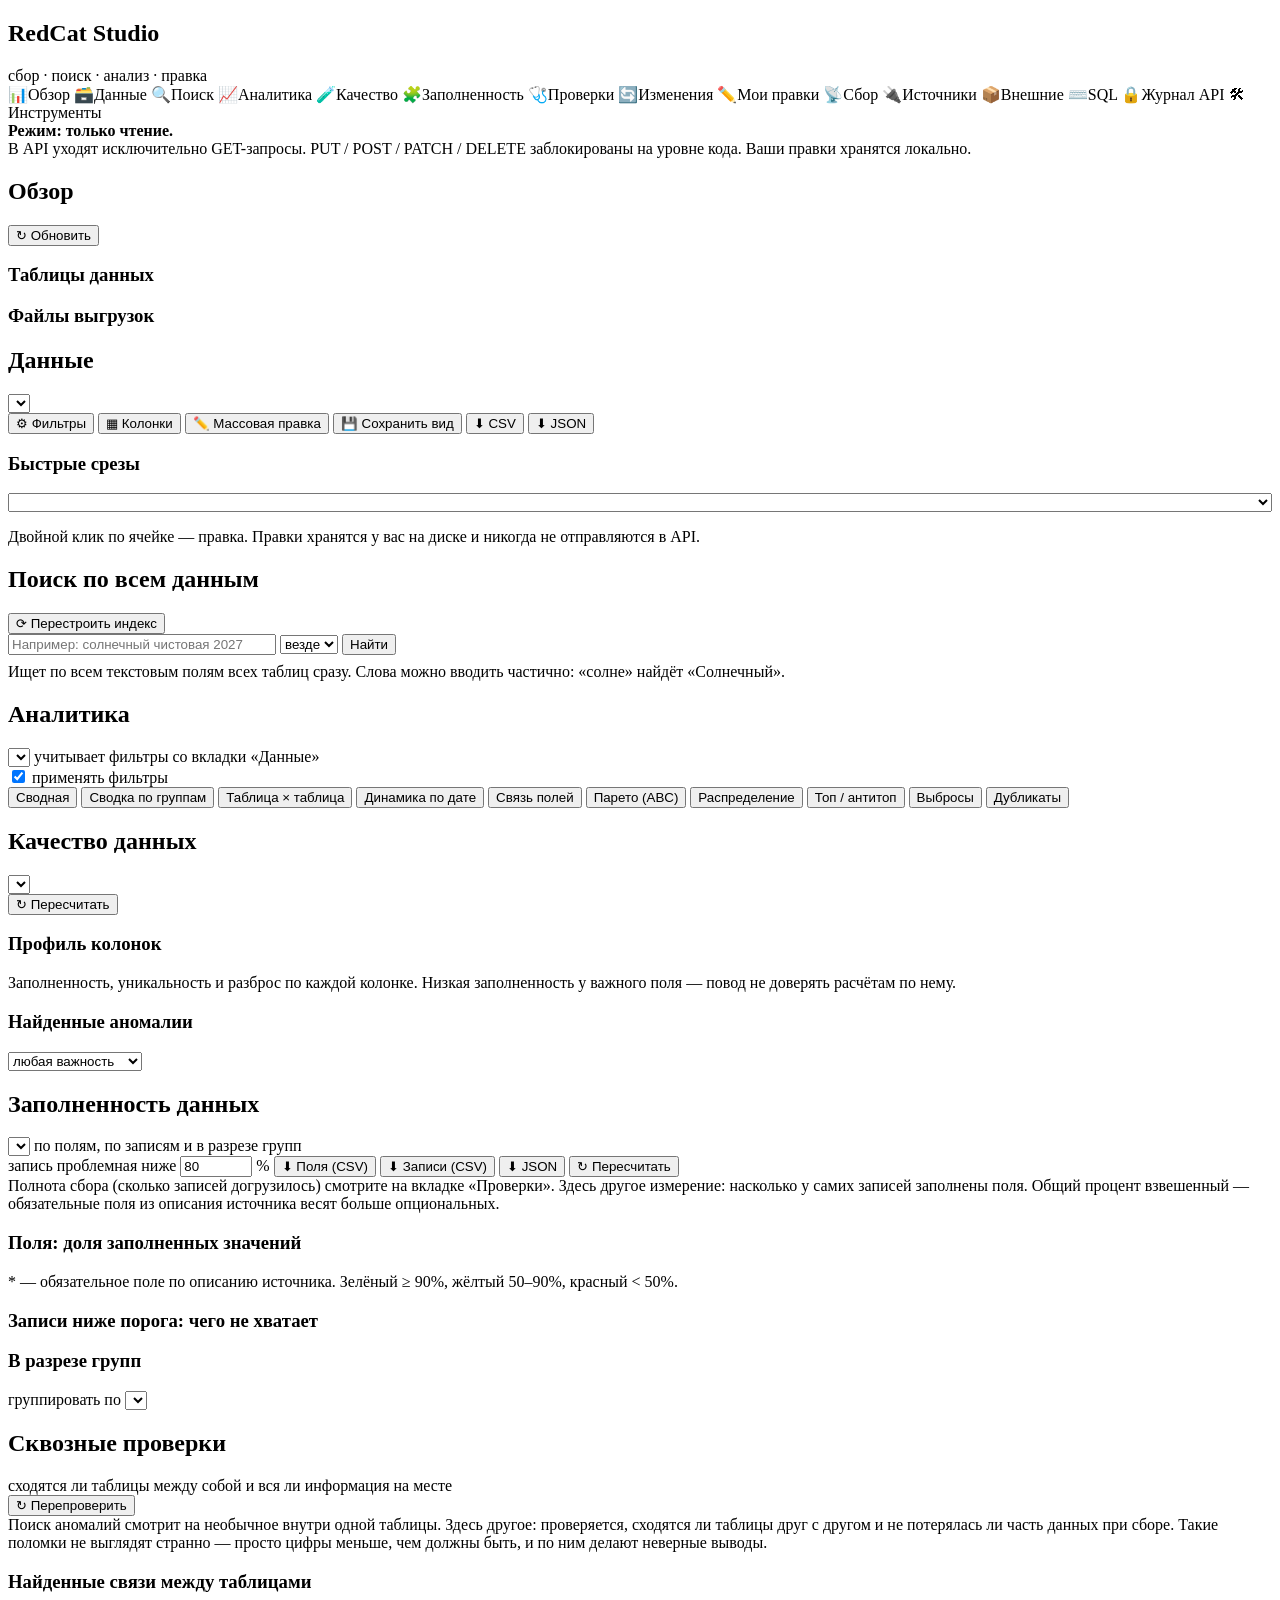
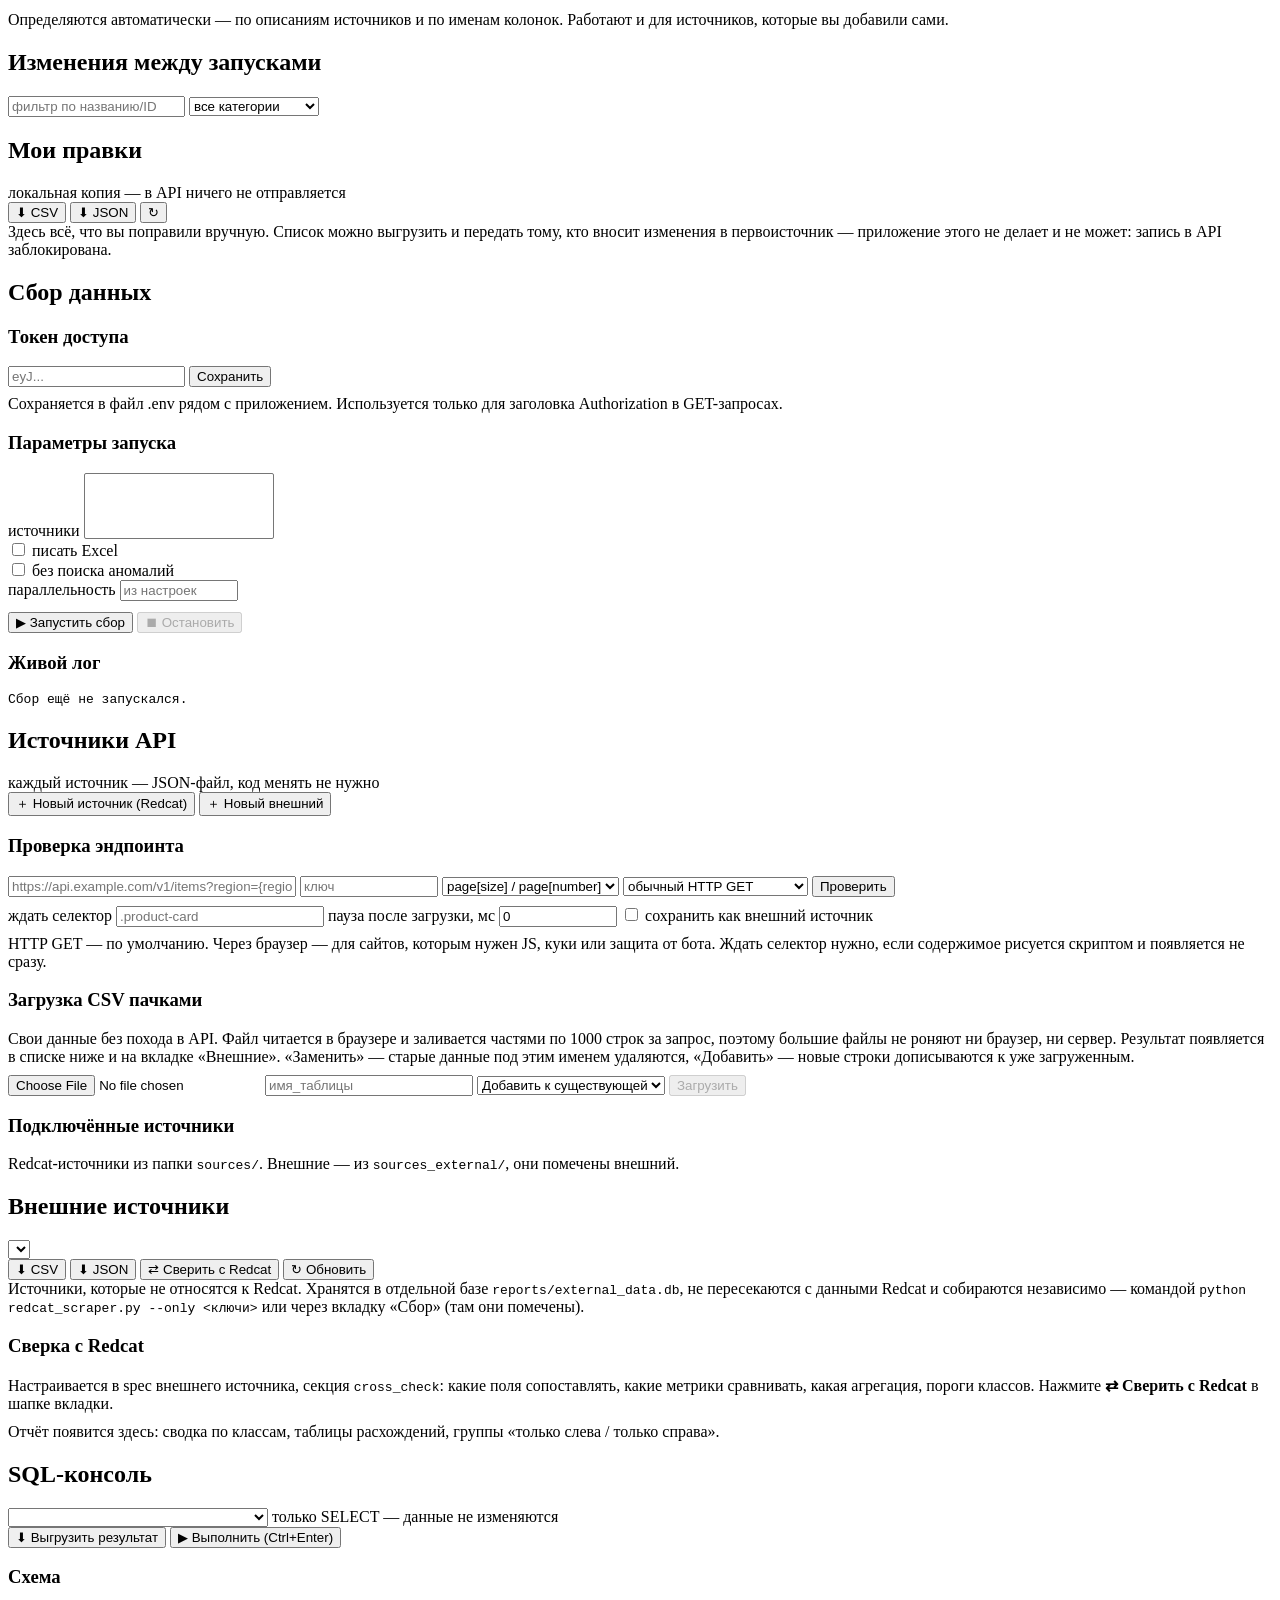
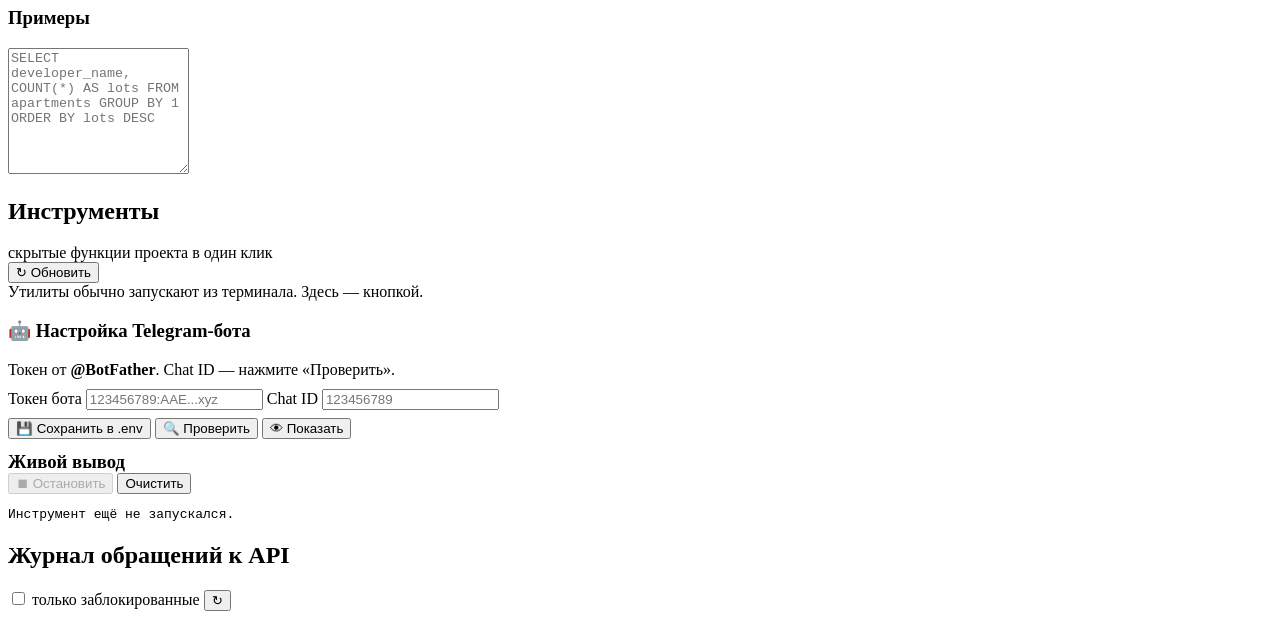
==== redcat/web/static/index.html @ 19f1ea5f "Добавлен локальный проект" ====
<!DOCTYPE html>
<html lang="ru">
<head>
<meta charset="utf-8">
<meta name="viewport" content="width=device-width, initial-scale=1">
<title>RedCat Studio</title>
<meta name="theme-color" content="#0a0d13">
<link rel="preconnect" href="https://fonts.googleapis.com">
<link rel="preconnect" href="https://fonts.gstatic.com" crossorigin>
<link href="https://fonts.googleapis.com/css2?family=IBM+Plex+Sans:wght@400;500;600;650;700&family=JetBrains+Mono:wght@400;500&display=swap" rel="stylesheet">
<link rel="stylesheet" href="/style.css">
<link rel="icon" href="data:image/svg+xml,<svg xmlns='http://www.w3.org/2000/svg' viewBox='0 0 100 100'><text y='.9em' font-size='90'>🐈‍⬛</text></svg>">
</head>
<body>
<div id="app">

  <aside id="sidebar">
    <div class="brand">
      <h1>RedCat Studio</h1>
      <div class="sub">сбор · поиск · анализ · правка</div>
    </div>
    <nav id="nav">
      <a data-view="overview" class="active"><span class="ico">📊</span><span class="txt">Обзор</span></a>
      <a data-view="data"><span class="ico">🗃️</span><span class="txt">Данные</span></a>
      <a data-view="search"><span class="ico">🔍</span><span class="txt">Поиск</span></a>
      <a data-view="analytics"><span class="ico">📈</span><span class="txt">Аналитика</span></a>
      <a data-view="quality"><span class="ico">🧪</span><span class="txt">Качество</span></a>
      <a data-view="completeness"><span class="ico">🧩</span><span class="txt">Заполненность</span><span class="badge" id="badgeComp"></span></a>
      <a data-view="checks"><span class="ico">🩺</span><span class="txt">Проверки</span><span class="badge" id="badgeChecks"></span></a>
      <a data-view="changes"><span class="ico">🔄</span><span class="txt">Изменения</span></a>
      <a data-view="edits"><span class="ico">✏️</span><span class="txt">Мои правки</span><span class="badge" id="badgeEdits"></span></a>
      <a data-view="collect"><span class="ico">📡</span><span class="txt">Сбор</span></a>
      <a data-view="sources"><span class="ico">🔌</span><span class="txt">Источники</span></a>
      <a data-view="external"><span class="ico">📦</span><span class="txt">Внешние</span></a>
      <a data-view="sql"><span class="ico">⌨️</span><span class="txt">SQL</span></a>
      <a data-view="apilog"><span class="ico">🔒</span><span class="txt">Журнал API</span></a>
      <a data-view="tools"><span class="ico">🛠</span><span class="txt">Инструменты</span></a>
    </nav>
    <div class="guard-box">
      <b>Режим: только чтение.</b><br>
      В API уходят исключительно GET-запросы. PUT / POST / PATCH / DELETE
      заблокированы на уровне кода. Ваши правки хранятся локально.
    </div>
  </aside>

  <main>
    <!-- ОБЗОР -->
    <section class="view active" id="view-overview">
      <div class="page-head">
        <h2>Обзор</h2>
        <span class="hint" id="overviewHint"></span>
        <div class="spacer"></div>
        <button onclick="App.loadOverview()">↻ Обновить</button>
      </div>
      <div class="kpis" id="kpis"></div>
      <div class="grid2" id="overviewCharts"></div>
      <div class="card">
        <h3>Таблицы данных</h3>
        <div id="tableList"></div>
      </div>
      <div class="card">
        <h3>Файлы выгрузок</h3>
        <div id="fileList" class="tiny"></div>
      </div>
    </section>

    <!-- ДАННЫЕ -->
    <section class="view" id="view-data">
      <div class="page-head">
        <h2>Данные</h2>
        <select id="dataTable" onchange="App.switchTable(this.value)"></select>
        <span class="hint" id="dataCount"></span>
        <div class="spacer"></div>
        <button class="sm" onclick="App.toggleFilters()">⚙ Фильтры</button>
        <button class="sm" onclick="App.openColumns()">▦ Колонки</button>
        <button class="sm" onclick="App.openBulk()">✏️ Массовая правка</button>
        <button class="sm" onclick="App.saveView()">💾 Сохранить вид</button>
        <button class="sm" onclick="App.exportData('csv')">⬇ CSV</button>
        <button class="sm" onclick="App.exportData('json')">⬇ JSON</button>
      </div>

      <div class="card" id="filterPanel" style="display:none">
        <h3>Фильтры</h3>
        <div id="filterRows"></div>
        <div class="row" style="margin-top:9px">
          <button class="sm" onclick="App.addFilter()">＋ Условие</button>
          <label class="inline">объединять:
            <select id="filterMatch" onchange="App.reload()" style="padding:3px 7px">
              <option value="AND">все условия (И)</option>
              <option value="OR">любое условие (ИЛИ)</option>
            </select>
          </label>
          <label class="inline"><input type="checkbox" id="showHidden" onchange="App.reload()"> показывать скрытые</label>
          <label class="inline">показать:
            <select id="onlyMode" onchange="App.reload()" style="padding:3px 7px">
              <option value="">все записи</option>
              <option value="starred">только избранное</option>
              <option value="edited">только изменённые мной</option>
            </select>
          </label>
          <div class="spacer"></div>
          <button class="sm" onclick="App.clearFilters()">Сбросить</button>
          <button class="sm primary" onclick="App.reload()">Применить</button>
        </div>
        <div id="savedViews" class="row tight" style="margin-top:11px"></div>
      </div>

      <div class="split">
        <div class="card" id="facetPanel">
          <h3>Быстрые срезы</h3>
          <select id="facetField" onchange="App.loadFacets()" style="width:100%;margin-bottom:9px"></select>
          <div id="facetList" class="tiny"></div>
        </div>
        <div>
          <div class="table-wrap"><table id="dataTableEl"><thead></thead><tbody></tbody></table></div>
          <div class="pager" id="dataPager"></div>
          <div class="tiny muted" style="margin-top:7px">
            Двойной клик по ячейке — правка. Правки хранятся у вас на диске
            и никогда не отправляются в API.
          </div>
        </div>
      </div>
    </section>

    <!-- ПОИСК -->
    <section class="view" id="view-search">
      <div class="page-head">
        <h2>Поиск по всем данным</h2>
        <div class="spacer"></div>
        <span class="hint" id="searchMeta"></span>
        <button class="sm" onclick="App.rebuildIndex()">⟳ Перестроить индекс</button>
      </div>
      <div class="card">
        <div class="row">
          <input id="searchInput" placeholder="Например: солнечный чистовая 2027" style="flex:1;min-width:260px"
                 onkeydown="if(event.key==='Enter')App.runSearch()">
          <select id="searchSource"><option value="">везде</option></select>
          <button class="primary" onclick="App.runSearch()">Найти</button>
        </div>
        <div class="tiny muted" style="margin-top:8px">
          Ищет по всем текстовым полям всех таблиц сразу. Слова можно вводить
          частично: «солне» найдёт «Солнечный».
        </div>
      </div>
      <div id="searchResults"></div>
    </section>

    <!-- АНАЛИТИКА -->
    <section class="view" id="view-analytics">
      <div class="page-head">
        <h2>Аналитика</h2>
        <select id="anTable" onchange="App.analyticsTableChanged()"></select>
        <span class="hint">учитывает фильтры со вкладки «Данные»</span>
        <div class="spacer"></div>
        <label class="inline"><input type="checkbox" id="anUseFilters" checked> применять фильтры</label>
      </div>
      <div class="tabs" id="anTabs">
        <button class="active" data-an="pivot">Сводная</button>
        <button data-an="summary">Сводка по группам</button>
        <button data-an="cross">Таблица × таблица</button>
        <button data-an="trend">Динамика по дате</button>
        <button data-an="corr">Связь полей</button>
        <button data-an="pareto">Парето (ABC)</button>
        <button data-an="hist">Распределение</button>
        <button data-an="top">Топ / антитоп</button>
        <button data-an="outliers">Выбросы</button>
        <button data-an="dupes">Дубликаты</button>
      </div>
      <div id="anPanel"></div>
      <div id="anResult"></div>
    </section>

    <!-- КАЧЕСТВО -->
    <section class="view" id="view-quality">
      <div class="page-head">
        <h2>Качество данных</h2>
        <select id="qTable" onchange="App.loadQuality()"></select>
        <div class="spacer"></div>
        <button class="sm" onclick="App.loadQuality()">↻ Пересчитать</button>
      </div>
      <div class="card">
        <h3>Профиль колонок</h3>
        <div class="tiny muted" style="margin-bottom:10px">
          Заполненность, уникальность и разброс по каждой колонке. Низкая
          заполненность у важного поля — повод не доверять расчётам по нему.
        </div>
        <div id="qualityTable"></div>
      </div>
      <div class="card">
        <h3>Найденные аномалии</h3>
        <div class="row" style="margin-bottom:10px">
          <select id="anomSeverity" onchange="App.loadAnomalies()">
            <option value="">любая важность</option>
            <option value="critical">критичные</option>
            <option value="warning">предупреждения</option>
            <option value="info">информационные</option>
          </select>
        </div>
        <div id="anomalyList"></div>
      </div>
    </section>

    <!-- ЗАПОЛНЕННОСТЬ -->
    <section class="view" id="view-completeness">
      <div class="page-head">
        <h2>Заполненность данных</h2>
        <select id="cTable" onchange="App.loadCompleteness()"></select>
        <span class="hint">по полям, по записям и в разрезе групп</span>
        <div class="spacer"></div>
        <label class="inline">запись проблемная ниже
          <input id="cThreshold" type="number" value="80" min="10" max="100"
                 style="width:64px" onchange="App.loadCompleteness()"> %
        </label>
        <button class="sm" onclick="App.exportCompleteness('fields', 'csv')"
                title="Заполненность полей: поле, доля заполненных, пусто, уникальных, минимум/медиана/максимум">
          ⬇ Поля (CSV)
        </button>
        <button class="sm" onclick="App.exportCompleteness('records', 'csv')"
                title="Записи ниже порога: id, название, % заполненности и список недостающих полей">
          ⬇ Записи (CSV)
        </button>
        <button class="sm" onclick="App.exportCompleteness('records', 'json')"
                title="То же, но в JSON">
          ⬇ JSON
        </button>
        <button class="sm" onclick="App.loadCompleteness()">↻ Пересчитать</button>
      </div>
      <div class="card tiny muted">
        Полнота сбора (сколько записей догрузилось) смотрите на вкладке «Проверки».
        Здесь другое измерение: насколько у самих записей заполнены поля.
        Общий процент взвешенный — обязательные поля из описания источника
        весят больше опциональных.
      </div>
      <div class="kpis" id="cKpis"></div>
      <div class="grid2">
        <div class="card">
          <h3>Поля: доля заполненных значений</h3>
          <div class="tiny muted" style="margin-bottom:9px">* — обязательное поле по описанию источника. Зелёный ≥ 90%, жёлтый 50–90%, красный &lt; 50%.</div>
          <div id="cFields"></div>
        </div>
        <div class="card">
          <h3>Записи ниже порога: чего не хватает</h3>
          <div id="cRecords"></div>
        </div>
      </div>
      <div class="card">
        <h3>В разрезе групп</h3>
        <div class="row" style="margin-bottom:11px">
          <label class="field">группировать по
            <select id="cGroupField" onchange="App.loadCompletenessGroups()"></select>
          </label>
        </div>
        <div id="cGroups"></div>
      </div>
    </section>

    <!-- СКВОЗНЫЕ ПРОВЕРКИ -->
    <section class="view" id="view-checks">
      <div class="page-head">
        <h2>Сквозные проверки</h2>
        <span class="hint">сходятся ли таблицы между собой и вся ли информация на месте</span>
        <div class="spacer"></div>
        <button class="sm" onclick="App.loadChecks()">↻ Перепроверить</button>
      </div>
      <div class="card tiny muted">
        Поиск аномалий смотрит на необычное внутри одной таблицы. Здесь другое:
        проверяется, сходятся ли таблицы друг с другом и не потерялась ли часть
        данных при сборе. Такие поломки не выглядят странно — просто цифры
        меньше, чем должны быть, и по ним делают неверные выводы.
      </div>
      <div id="checksVerdict"></div>
      <div id="checksList"></div>
      <div class="card">
        <h3>Найденные связи между таблицами</h3>
        <div class="tiny muted" style="margin-bottom:9px">
          Определяются автоматически — по описаниям источников и по именам
          колонок. Работают и для источников, которые вы добавили сами.
        </div>
        <div id="checksRelations"></div>
      </div>
    </section>

    <!-- ИЗМЕНЕНИЯ -->
    <section class="view" id="view-changes">
      <div class="page-head">
        <h2>Изменения между запусками</h2>
        <div class="spacer"></div>
        <input id="changeSearch" placeholder="фильтр по названию/ID" oninput="App.renderChanges()">
        <select id="changeKind" onchange="App.renderChanges()">
          <option value="">все категории</option>
          <option value="Новая">новые</option>
          <option value="пропала">пропавшие</option>
          <option value="Изменение">изменения полей</option>
        </select>
      </div>
      <div id="changesBox"></div>
    </section>

    <!-- ПРАВКИ -->
    <section class="view" id="view-edits">
      <div class="page-head">
        <h2>Мои правки</h2>
        <span class="hint">локальная копия — в API ничего не отправляется</span>
        <div class="spacer"></div>
        <button class="sm" onclick="App.exportEdits('csv')">⬇ CSV</button>
        <button class="sm" onclick="App.exportEdits('json')">⬇ JSON</button>
        <button class="sm" onclick="App.loadEdits()">↻</button>
      </div>
      <div class="card tiny muted">
        Здесь всё, что вы поправили вручную. Список можно выгрузить и передать
        тому, кто вносит изменения в первоисточник — приложение этого не делает
        и не может: запись в API заблокирована.
      </div>
      <div id="editsBox"></div>
    </section>

    <!-- СБОР -->
    <section class="view" id="view-collect">
      <div class="page-head">
        <h2>Сбор данных</h2>
        <div class="spacer"></div>
        <span id="tokenPill"></span>
      </div>
      <div class="grid2">
        <div class="card">
          <h3>Токен доступа</h3>
          <div class="row">
            <input id="tokenInput" placeholder="eyJ..." style="flex:1">
            <button onclick="App.saveToken()">Сохранить</button>
          </div>
          <div class="tiny muted" style="margin-top:8px">
            Сохраняется в файл .env рядом с приложением. Используется только
            для заголовка Authorization в GET-запросах.
          </div>
        </div>
        <div class="card">
          <h3>Параметры запуска</h3>
          <div class="row">
            <label class="field">источники
              <select id="runOnly" multiple size="4" style="min-width:190px"></select>
            </label>
            <div>
              <label class="inline"><input type="checkbox" id="runExcel"> писать Excel</label><br>
              <label class="inline"><input type="checkbox" id="runNoAnom"> без поиска аномалий</label><br>
              <label class="field" style="margin-top:7px">параллельность
                <input id="runConc" type="number" min="1" max="32" placeholder="из настроек" style="width:110px">
              </label>
            </div>
          </div>
          <div class="row" style="margin-top:11px">
            <button class="primary" id="btnRun" onclick="App.startRun()">▶ Запустить сбор</button>
            <button id="btnStop" onclick="App.stopRun()" disabled>⏹ Остановить</button>
            <span class="hint" id="runState"></span>
          </div>
        </div>
      </div>
      <div class="card">
        <h3>Живой лог</h3>
        <pre class="log" id="runLog">Сбор ещё не запускался.</pre>
      </div>
    </section>

    <!-- ИСТОЧНИКИ -->
    <section class="view" id="view-sources">
      <div class="page-head">
        <h2>Источники API</h2>
        <span class="hint">каждый источник — JSON-файл, код менять не нужно</span>
        <div class="spacer"></div>
        <button class="sm" onclick="App.newSource(false)">＋ Новый источник (Redcat)</button>
        <button class="sm" onclick="App.newSource(true)">＋ Новый внешний</button>
      </div>
      <div class="card">
        <h3>Проверка эндпоинта</h3>
        <div class="row">
          <input id="probeUrl" placeholder="https://api.example.com/v1/items?region={region_id}" style="flex:1;min-width:280px">
          <input id="probeKey" placeholder="ключ" style="width:130px">
          <select id="probeStyle">
            <option value="jsonapi">page[size] / page[number]</option>
            <option value="simple">per_page / page</option>
            <option value="offset">limit / offset</option>
          </select>
          <select id="probeMode">
            <option value="http">обычный HTTP GET</option>
            <option value="browser">через браузер (Playwright)</option>
          </select>
          <button class="primary" onclick="App.probe()">Проверить</button>
        </div>
        <div class="row" style="margin-top:8px">
          <label class="field">ждать селектор
            <input id="probeWaitFor" placeholder=".product-card" style="width:200px">
          </label>
          <label class="field">пауза после загрузки, мс
            <input id="probeWaitMs" type="number" min="0" max="20000" value="0" style="width:110px">
          </label>
          <label class="inline"><input type="checkbox" id="probeExternal"> сохранить как внешний источник</label>
        </div>
        <div class="tiny muted" style="margin-top:8px">
          HTTP GET — по умолчанию. Через браузер — для сайтов, которым нужен
          JS, куки или защита от бота. Ждать селектор нужно, если содержимое
          рисуется скриптом и появляется не сразу.
        </div>
        <div id="probeResult"></div>
      </div>
      <div class="card">
        <h3>Загрузка CSV пачками</h3>
        <div class="tiny muted" style="margin-bottom:9px">
          Свои данные без похода в API. Файл читается в браузере и заливается
          частями по 1000 строк за запрос, поэтому большие файлы не роняют ни
          браузер, ни сервер. Результат появляется в списке ниже и на вкладке
          «Внешние». «Заменить» — старые данные под этим именем удаляются,
          «Добавить» — новые строки дописываются к уже загруженным.
        </div>
        <div class="row">
          <input type="file" id="csvFile" accept=".csv,text/csv"
                 onchange="App.onCsvFilePicked(this.files[0])">
          <input id="csvTableName" placeholder="имя_таблицы" style="width:200px">
          <select id="csvMode">
            <option value="append">Добавить к существующей</option>
            <option value="replace">Заменить целиком</option>
          </select>
          <button class="primary" id="csvUploadBtn" onclick="App.uploadCsv()" disabled>Загрузить</button>
        </div>
        <div id="csvUploadProgress" style="display:none;margin-top:10px">
          <div class="bar-track"><div class="bar-fill" id="csvProgressFill" style="width:0%"></div></div>
          <div class="tiny muted" id="csvProgressText" style="margin-top:5px"></div>
        </div>
      </div>
      <div class="card">
        <h3>Подключённые источники</h3>
        <div class="tiny muted" style="margin-bottom:9px">
          Redcat-источники из папки <code>sources/</code>.
          Внешние — из <code>sources_external/</code>, они помечены
          <span class="pill info">внешний</span>.
        </div>
        <div id="sourceList"></div>
      </div>
      <div class="card" id="sourceEditorCard" style="display:none">
        <h3>Редактор описания</h3>
        <div class="row" style="margin-bottom:9px">
          <input id="sourceFile" placeholder="имя_файла.json" style="width:230px">
          <label class="inline"><input type="checkbox" id="sourceExternal"> внешний (в sources_external/)</label>
          <div class="spacer"></div>
          <button onclick="App.saveSourceRaw()" class="primary">Сохранить</button>
          <button onclick="document.getElementById('sourceEditorCard').style.display='none'">Закрыть</button>
        </div>
        <textarea id="sourceEditor" rows="20"></textarea>
      </div>
    </section>

        <!-- ВНЕШНИЕ -->
    <section class="view" id="view-external">
      <div class="page-head">
        <h2>Внешние источники</h2>
        <select id="extTable" onchange="App.switchExternal(this.value)"></select>
        <span class="hint" id="extCount"></span>
        <div class="spacer"></div>
        <button class="sm" onclick="App.exportExternal('csv')">⬇ CSV</button>
        <button class="sm" onclick="App.exportExternal('json')">⬇ JSON</button>
        <button class="sm" onclick="App.runCrossCheck()"
                title="Сравнить эту таблицу с Redcat-таблицей по правилам из cross_check в spec">
          ⇄ Сверить с Redcat
        </button>
        <button class="sm" onclick="App.loadExternalList()">↻ Обновить</button>
      </div>
      <div class="card tiny muted">
        Источники, которые не относятся к Redcat. Хранятся в отдельной базе
        <code>reports/external_data.db</code>, не пересекаются с данными Redcat
        и собираются независимо — командой
        <code>python redcat_scraper.py --only &lt;ключи&gt;</code>
        или через вкладку «Сбор» (там они помечены).
      </div>
      <div id="extEmpty" style="display:none"></div>
      <div class="split" id="extContent" style="display:none">
        <div class="card">
          <h3>Профиль колонок</h3>
          <div id="extProfile" class="tiny"></div>
        </div>
        <div>
          <div class="table-wrap">
            <table id="extTableEl"><thead></thead><tbody></tbody></table>
          </div>
          <div class="pager" id="extPager"></div>
        </div>
      </div>

      <div class="card" id="extCrossCheckCard" style="margin-top:14px">
        <h3>Сверка с Redcat</h3>
        <div class="tiny muted" style="margin-bottom:10px">
          Настраивается в spec внешнего источника, секция <code>cross_check</code>:
          какие поля сопоставлять, какие метрики сравнивать, какая агрегация,
          пороги классов. Нажмите <b>⇄ Сверить с Redcat</b> в шапке вкладки.
        </div>
        <div id="extCrossCheck">
          <div class="muted tiny">
            Отчёт появится здесь: сводка по классам, таблицы расхождений,
            группы «только слева / только справа».
          </div>
        </div>
      </div>
    </section>

    <!-- SQL -->
    <section class="view" id="view-sql">
      <div class="page-head">
        <h2>SQL-консоль</h2>
        <select id="sqlDb" onchange="App.loadSqlSchema()"
                title="Выбор базы данных" style="min-width:260px"></select>
        <span class="hint">только SELECT — данные не изменяются</span>
        <div class="spacer"></div>
        <button class="sm" onclick="App.exportSql()">⬇ Выгрузить результат</button>
        <button class="primary sm" onclick="App.runSql()">▶ Выполнить (Ctrl+Enter)</button>
      </div>
      <div class="split">
        <div class="card">
          <h3>Схема</h3>
          <div id="sqlSchema" class="tiny"></div>
          <h3 style="margin-top:14px">Примеры</h3>
          <div id="sqlSamples" class="tiny"></div>
        </div>
        <div>
          <textarea id="sqlInput" rows="8" spellcheck="false"
            placeholder="SELECT developer_name, COUNT(*) AS lots FROM apartments GROUP BY 1 ORDER BY lots DESC"></textarea>
          <div id="sqlResult" style="margin-top:12px"></div>
        </div>
      </div>
    </section>

    <!-- ИНСТРУМЕНТЫ -->
    <section class="view" id="view-tools">
      <div class="page-head">
        <h2>Инструменты</h2>
        <span class="hint">скрытые функции проекта в один клик</span>
        <div class="spacer"></div>
        <span class="hint" id="toolsState"></span>
        <button class="sm" onclick="App.loadTools()">↻ Обновить</button>
      </div>
      <div class="card tiny muted">
        Утилиты обычно запускают из терминала. Здесь — кнопкой.
      </div>
      <div class="card" id="tgSetupCard">
        <h3>🤖 Настройка Telegram-бота</h3>
        <div class="tiny muted" style="margin-bottom:10px">
          Токен от <b>@BotFather</b>. Chat ID — нажмите «Проверить».
        </div>
        <div class="row" style="margin-bottom:8px;align-items:flex-end">
          <label class="field" style="flex:2">Токен бота
            <input id="tgToken" type="password" autocomplete="off"
                   placeholder="123456789:AAE...xyz"></label>
          <label class="field" style="flex:1">Chat ID
            <input id="tgChat" autocomplete="off" placeholder="123456789"></label>
        </div>
        <div class="row tight">
          <button class="primary sm" onclick="App.saveTelegram()">💾 Сохранить в .env</button>
          <button class="sm" onclick="App.testTelegram()">🔍 Проверить</button>
          <button class="sm" onclick="App.toggleTgToken()" id="tgEyeBtn">👁 Показать</button>
          <div class="spacer"></div>
          <span class="hint" id="tgStatusLine"></span>
        </div>
        <div id="tgResult" style="margin-top:12px"></div>
      </div>
      <div id="toolsList"></div>
      <div class="card">
        <div class="row tight" style="margin-bottom:10px">
          <h3 style="margin:0">Живой вывод</h3>
          <div class="spacer"></div>
          <button class="sm" id="toolsStopBtn" onclick="App.stopTool()" disabled>⏹ Остановить</button>
          <button class="sm" onclick="App.clearToolLog()">Очистить</button>
        </div>
        <pre class="log" id="toolsLog">Инструмент ещё не запускался.</pre>
      </div>
    </section>


    <!-- ЖУРНАЛ API -->
    <section class="view" id="view-apilog">
      <div class="page-head">
        <h2>Журнал обращений к API</h2>
        <div class="spacer"></div>
        <label class="inline"><input type="checkbox" id="logBlocked" onchange="App.loadApiLog()"> только заблокированные</label>
        <button class="sm" onclick="App.loadApiLog()">↻</button>
      </div>
      <div class="card" id="guardCard"></div>
      <div id="apiLogBox"></div>
    </section>
  </main>
</div>

<div id="drawer"></div>
<div id="toast"></div>
<script src="/app.js"></script>
</body>
</html>
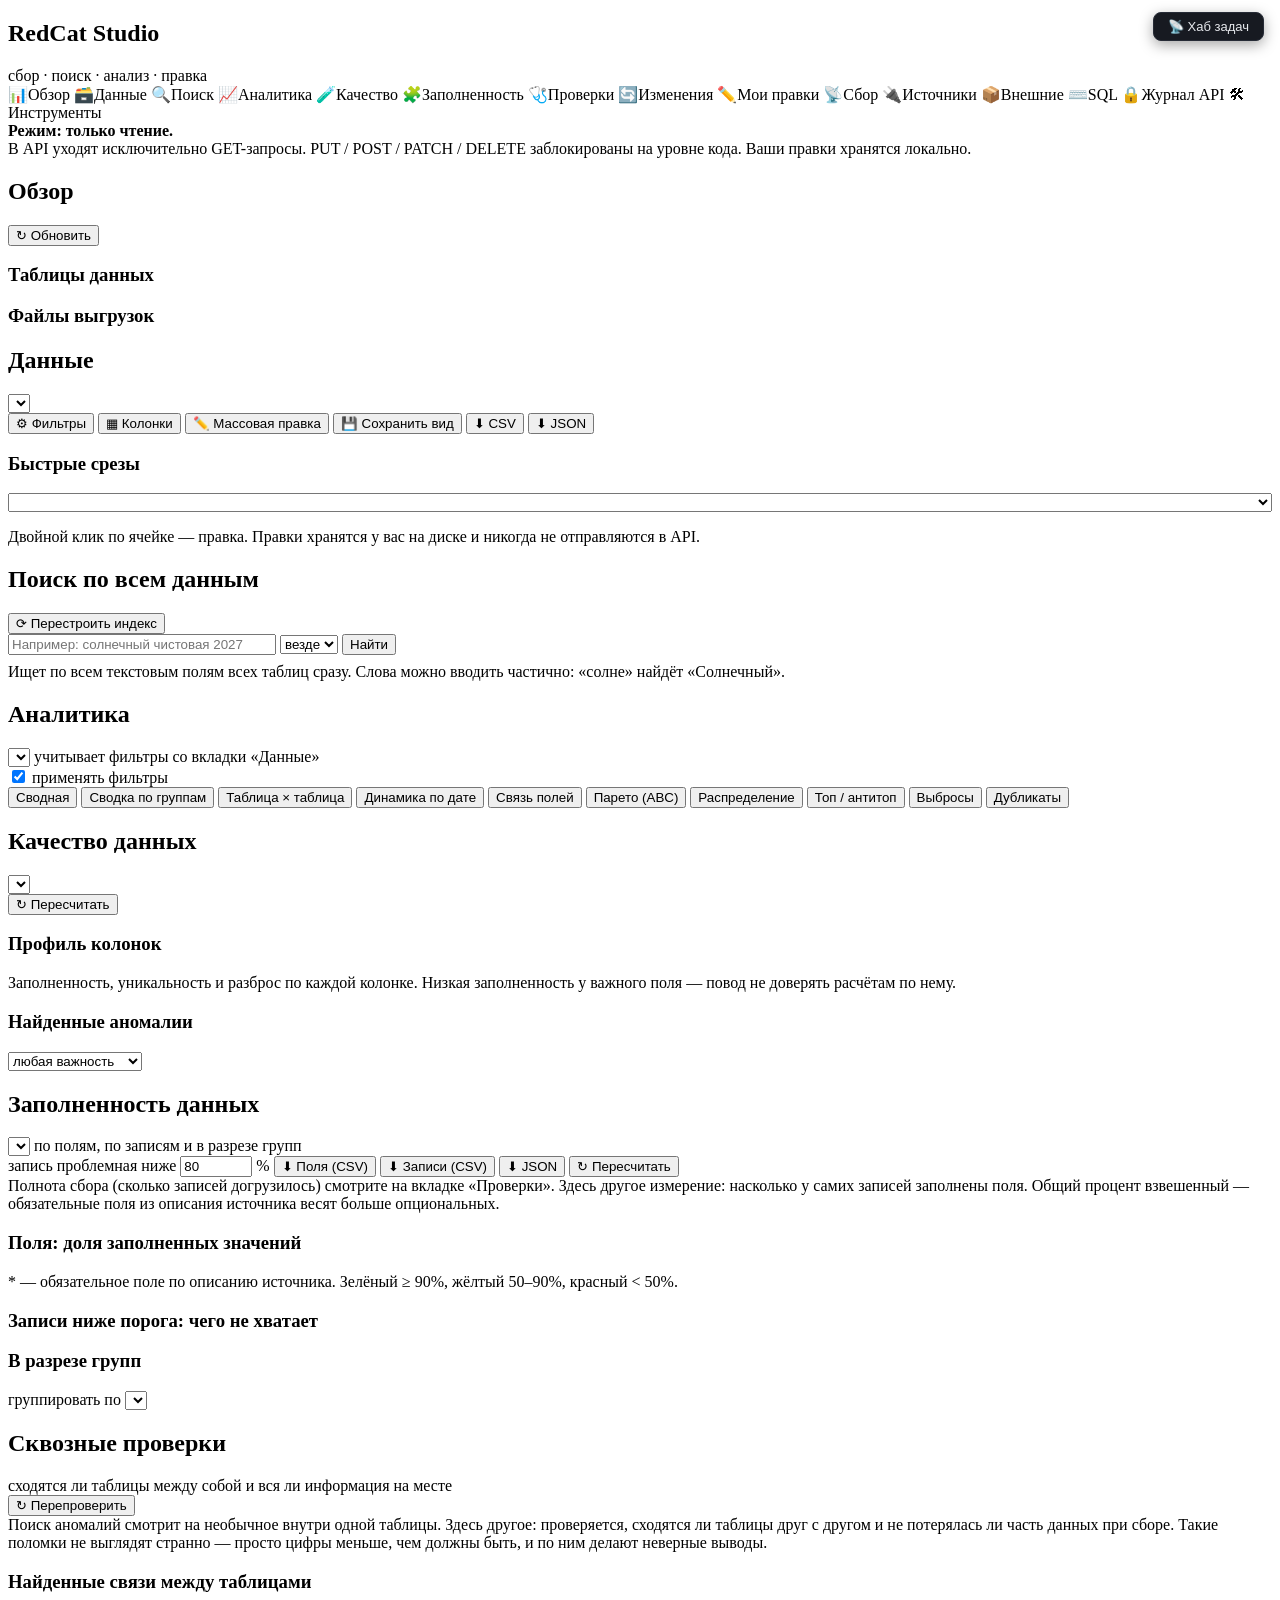
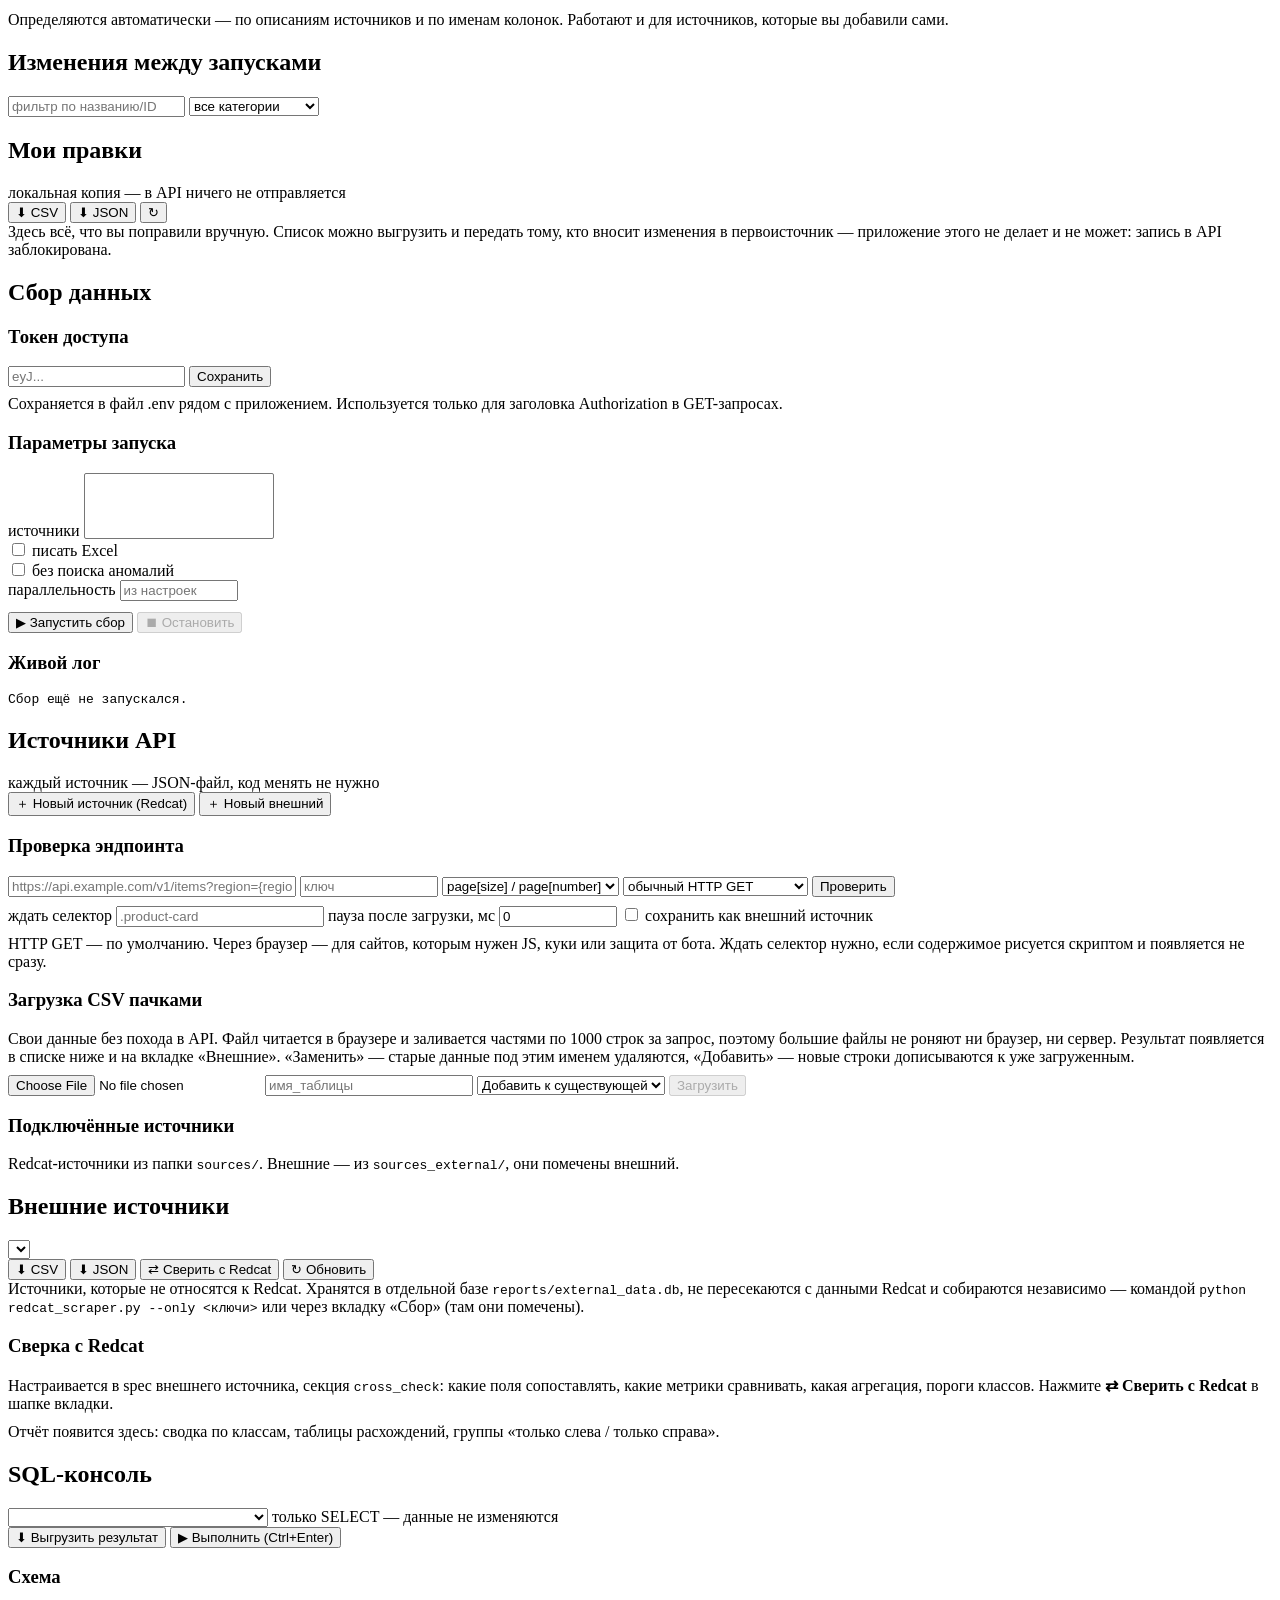
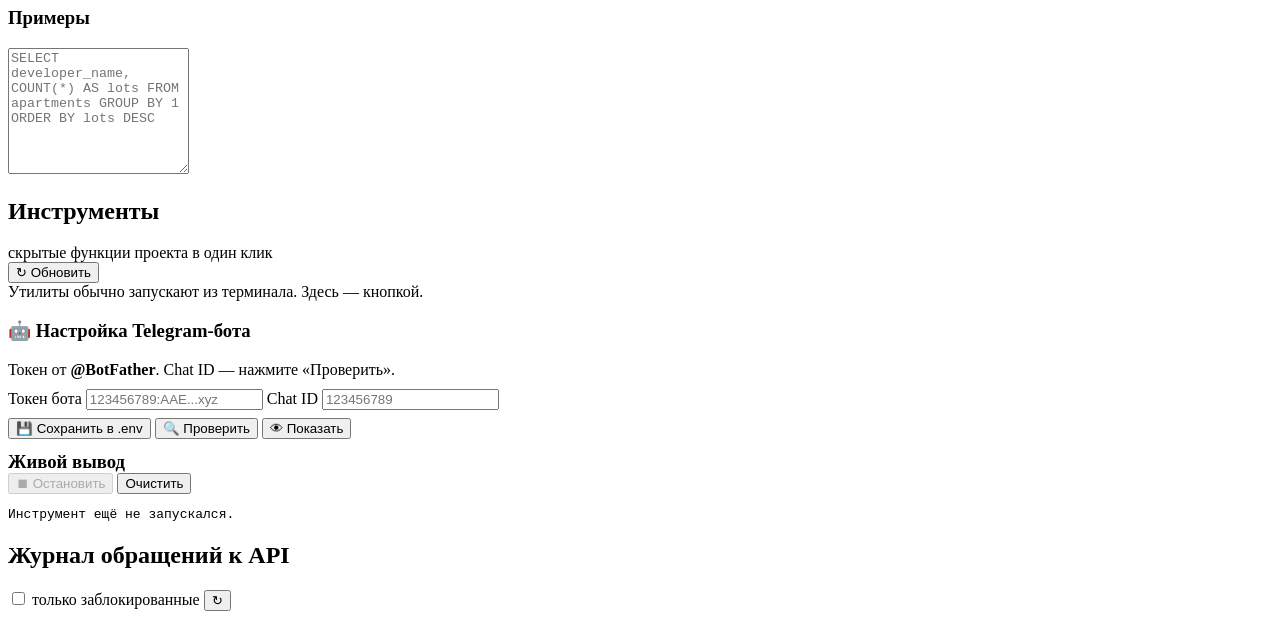
==== commit 37b235c9: "Baseline: system files after A/B/C improvements (blocks safe_stdout, dedup, anomalies, feed_health, " ====
--- a/redcat/web/static/index.html
+++ b/redcat/web/static/index.html
@@ -588,5 +588,55 @@
 <div id="drawer"></div>
 <div id="toast"></div>
 <script src="/app.js"></script>
+
+<script>
+// patch_hub_link.py — плавающая кнопка «📡 Хаб задач» на главной Studio
+(function(){
+  "use strict";
+  if (document.getElementById("hubFloatingBtn")) return;
+  var path = location.pathname.replace(/\/+$/, "") || "/";
+  // Не дублируем на почтовых страницах — там своя верхняя навигация.
+  if (path.indexOf("mail_") >= 0
+      || path === "/hub.html"
+      || path === "/_nav.js"
+      || path === "/_nav.css") return;
+
+  function build() {
+    var a = document.createElement("a");
+    a.id = "hubFloatingBtn";
+    a.href = "/hub.html";
+    a.textContent = "📡 Хаб задач";
+    a.title = "Расписание: почта, сбор данных RedCat";
+    a.style.cssText =
+      "position:fixed;top:12px;right:16px;z-index:9998;"
+      + "background:#171a21;border:1px solid #262b36;"
+      + "color:#e6e8ec;text-decoration:none;"
+      + "padding:7px 14px;border-radius:8px;"
+      + "font:13px/1 -apple-system,'Segoe UI',Roboto,sans-serif;"
+      + "box-shadow:0 4px 14px rgba(0,0,0,.35);"
+      + "transition:border-color .12s, transform .12s;"
+      + "white-space:nowrap;";
+    a.addEventListener("mouseenter", function(){
+      a.style.borderColor = "#4c8dff";
+      a.style.transform = "translateY(-1px)";
+    });
+    a.addEventListener("mouseleave", function(){
+      a.style.borderColor = "#262b36";
+      a.style.transform = "";
+    });
+    return a;
+  }
+
+  function insert() {
+    if (!document.body) return;
+    if (document.getElementById("hubFloatingBtn")) return;
+    document.body.appendChild(build());
+  }
+  if (document.readyState === "loading") {
+    document.addEventListener("DOMContentLoaded", insert);
+  } else { insert(); }
+})();
+</script>
+
 </body>
 </html>
